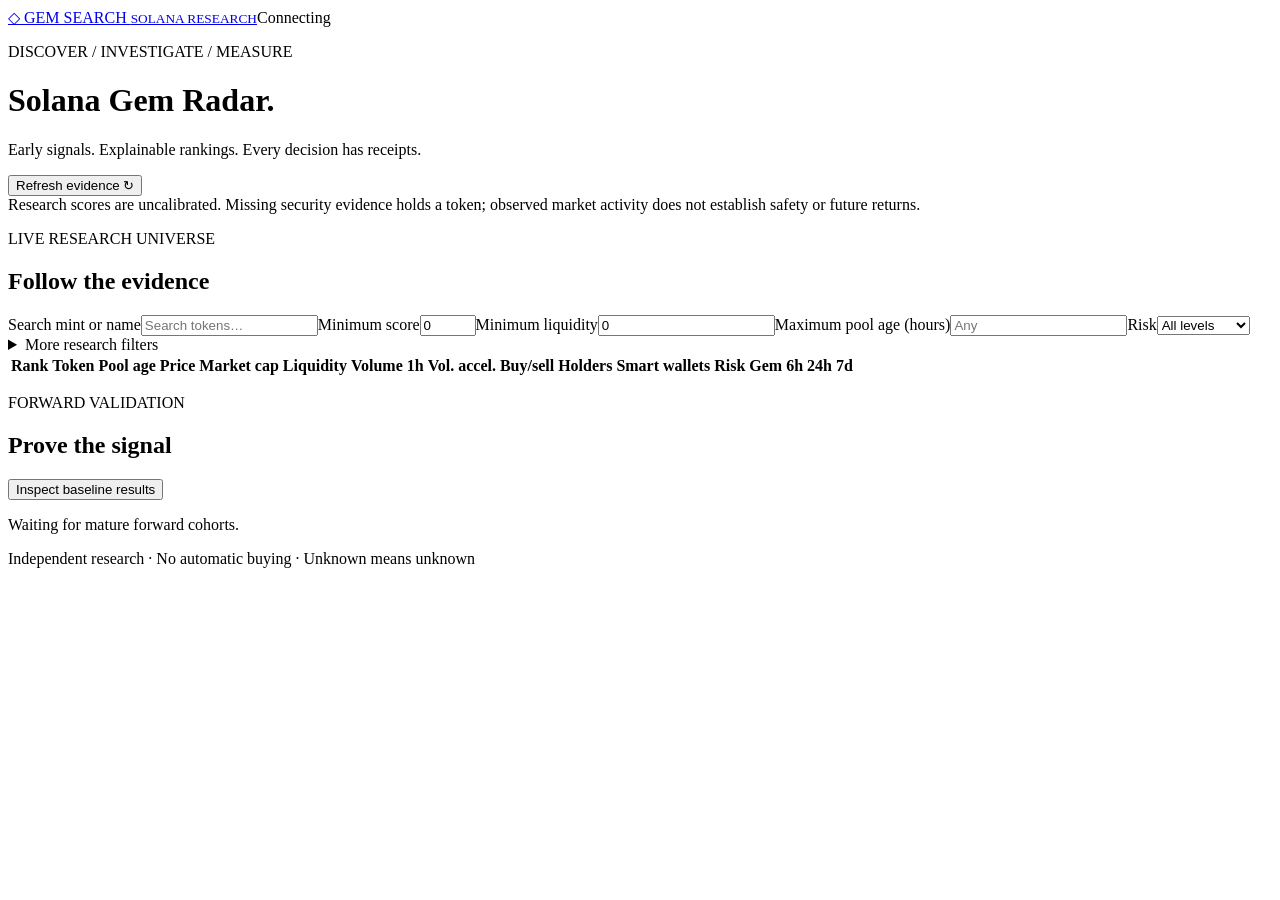
==== static/radar/index.html @ 00ec5180 "Add evidence-first Solana radar and forward evaluation foundation" ====
<!doctype html>
<html lang="en"><head><meta charset="utf-8"><meta name="viewport" content="width=device-width,initial-scale=1"><title>Solana Gem Radar</title><link rel="stylesheet" href="/radar.css"></head>
<body><header><a href="/" class="brand"><span class="gem">◇</span> GEM SEARCH <small>SOLANA RESEARCH</small></a><span id="health" class="badge">Connecting</span></header>
<main><div class="intro"><div><p class="eyebrow">DISCOVER / INVESTIGATE / MEASURE</p><h1>Solana Gem Radar<span>.</span></h1><p>Early signals. Explainable rankings. Every decision has receipts.</p></div><button id="refresh">Refresh evidence ↻</button></div>
<div class="notice">Research scores are uncalibrated. Missing security evidence holds a token; observed market activity does not establish safety or future returns.</div>
<section id="kpis" class="kpis" aria-label="Discovery statistics"></section>
<section class="panel"><div class="panel-head"><div><p class="eyebrow">LIVE RESEARCH UNIVERSE</p><h2>Follow the evidence</h2></div><span id="updated"></span></div>
<nav id="rankings" aria-label="Ranking categories"></nav>
<div class="filters"><label>Search mint or name<input id="search" placeholder="Search tokens…"></label><label>Minimum score<input id="min-score" type="number" min="0" max="100" value="0"></label><label>Minimum liquidity<input id="min-liquidity" type="number" min="0" value="0"></label><label>Maximum pool age (hours)<input id="max-age" type="number" min="0" placeholder="Any"></label><label>Risk<select id="risk"><option value="">All levels</option><option>LOW</option><option>MEDIUM</option><option>HIGH</option><option>EXTREME</option><option>UNKNOWN</option></select></label></div>
<details><summary>More research filters</summary><div class="filters"><label>DEX<input id="dex-filter" placeholder="Any DEX"></label><label>Maximum market cap<input id="max-cap" type="number" min="0" placeholder="Any"></label><label>Minimum hourly volume<input id="min-volume" type="number" min="0" value="0"></label><label>Maximum top ten (%)<input id="max-holder" type="number" min="0" max="100" placeholder="Any"></label><label>Minimum smart-wallet score<input id="min-wallet" type="number" min="0" max="100" placeholder="Any"></label></div><p>Pool age is not mint creation time. Launchpad attribution is unavailable unless independently verified.</p></details>
<div class="table-wrap"><table><thead><tr><th>Rank</th><th>Token</th><th>Pool age</th><th>Price</th><th>Market cap</th><th>Liquidity</th><th>Volume 1h</th><th>Vol. accel.</th><th>Buy/sell</th><th>Holders</th><th>Smart wallets</th><th>Risk</th><th>Gem</th><th>6h</th><th>24h</th><th>7d</th></tr></thead><tbody id="tokens"></tbody></table></div><div id="empty" class="empty" hidden>No tokens match. Evidence will appear after the worker completes a collection cycle.</div></section>
<section class="panel"><div class="panel-head"><div><p class="eyebrow">FORWARD VALIDATION</p><h2>Prove the signal</h2></div><button id="report-button">Inspect baseline results</button></div><p id="validation-summary">Waiting for mature forward cohorts.</p><div id="report" hidden></div></section>
<p id="error" role="alert"></p><footer>Independent research · No automatic buying · Unknown means unknown</footer></main>
<dialog id="detail"><div class="detail-head"><div><p class="eyebrow">TOKEN RESEARCH DOSSIER</p><h2 id="detail-title"></h2></div><button id="close-detail" aria-label="Close dossier">✕</button></div><div id="detail-body"></div></dialog>
<script src="/radar.js"></script></body></html>
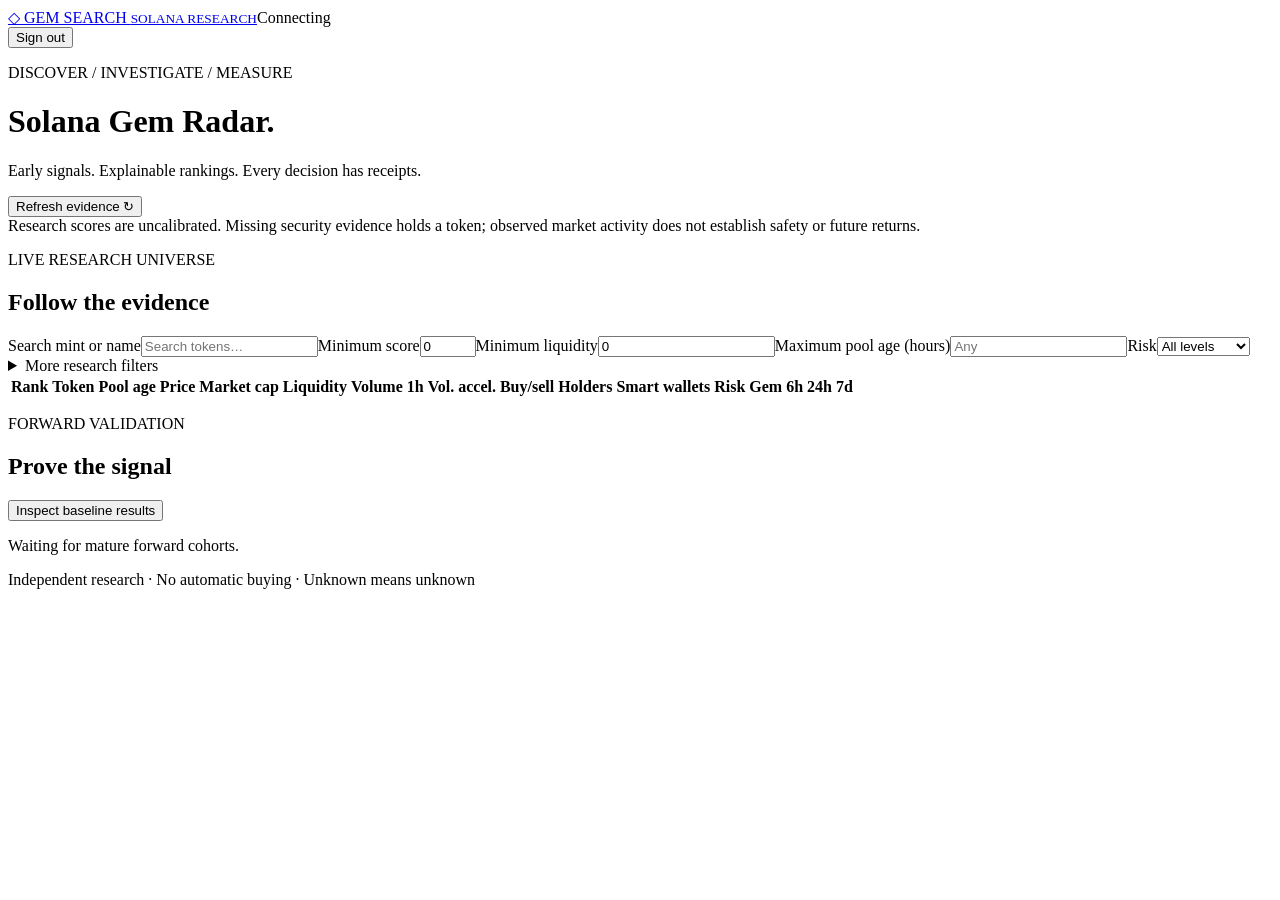
==== commit 4bf3f464: "Add private dashboard sign-in and missing-exit sensitivity reports" ====
--- a/static/radar/index.html
+++ b/static/radar/index.html
@@ -1,6 +1,6 @@
 <!doctype html>
 <html lang="en"><head><meta charset="utf-8"><meta name="viewport" content="width=device-width,initial-scale=1"><title>Solana Gem Radar</title><link rel="stylesheet" href="/radar.css"></head>
-<body><header><a href="/" class="brand"><span class="gem">◇</span> GEM SEARCH <small>SOLANA RESEARCH</small></a><span id="health" class="badge">Connecting</span></header>
+<body><header><a href="/" class="brand"><span class="gem">◇</span> GEM SEARCH <small>SOLANA RESEARCH</small></a><span id="health" class="badge">Connecting</span><form method="post" action="/logout"><button type="submit">Sign out</button></form></header>
 <main><div class="intro"><div><p class="eyebrow">DISCOVER / INVESTIGATE / MEASURE</p><h1>Solana Gem Radar<span>.</span></h1><p>Early signals. Explainable rankings. Every decision has receipts.</p></div><button id="refresh">Refresh evidence ↻</button></div>
 <div class="notice">Research scores are uncalibrated. Missing security evidence holds a token; observed market activity does not establish safety or future returns.</div>
 <section id="kpis" class="kpis" aria-label="Discovery statistics"></section>
